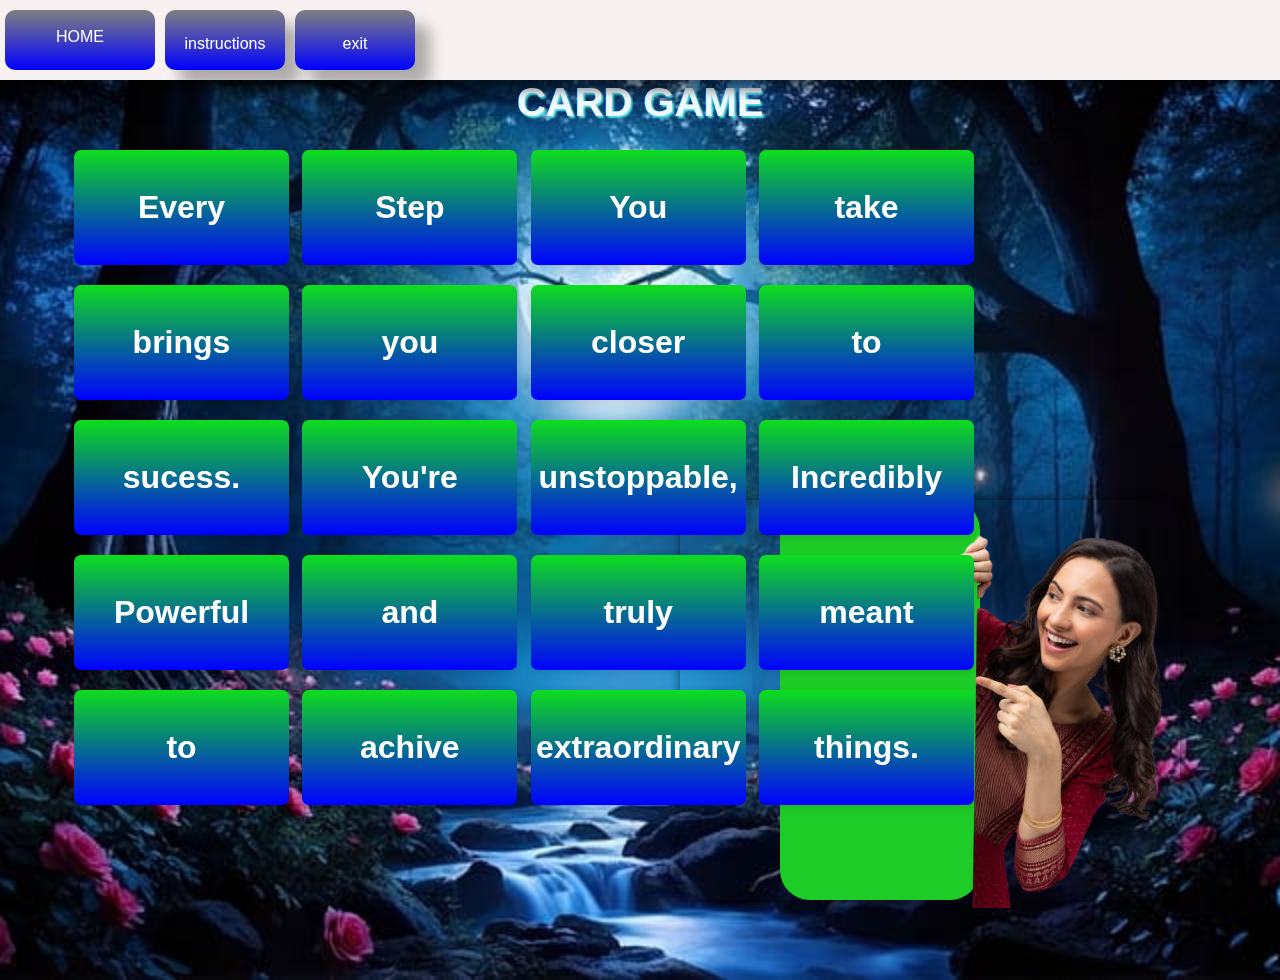
==== scardgame.html @ fa5767b2 "change" ====
<!DOCTYPE html>
<html lang="en">
<head>
    <meta charset="UTF-8">
    <meta name="viewport" content="width=device-width, initial-scale=1.0">
    <link rel="stylesheet" href="card.css">
    <link rel="website icon" type="jpg" href="./assets/calculator-removebg-preview.png">
    <link rel="website icon" type="jpg" href="./assets/gameicon.jpg">
    <link rel="stylesheet" href="styles.css">
    <title>FLIP 👉 CARD 🃏 game 🎮</title>
</head>
<body>
    <nav class="navbar">
        <div class="navsec">
            <a class="active" href="index.html">HOME</a>
            <button onclick="submit()"><a class="active1" href="#">instructions</a></button>
            <button onclick="submit1()"><a class="active2" href="#">exit</a></button>
          </div>
          
    <marquee behavior="" direction="right" class="marq">
      
      <h1 id="dataTable"></h1>
    </marquee>
    
    </nav>
    <section class="container">
               <h1 class="cardone">CARD GAME</h1>
  
    <div class="cardtwo">
    <div id="score">Score: 0</div>
    <img  src="./assets/scoregirl2.png" alt="girl">
  
    </div>

    <div class="wrapper">
        <ul class="cards">
          <li class="card">
            <div class="view front-view">
             <h1>Every</h1>
            </div>
            <div class="view back-view">
              <img src="./assets/image1.jpg" alt="card-img" width="1200px" height="100px">
            </div>
          </li>
          <li class="card">
            <div class="view front-view">
              <h1>Step</h1>
            </div>
            <div class="view back-view">
              <img src="./assets/image1.jpg" alt="card-img" width="1200px" height="100px">
            </div>
          </li>
          <li class="card">
            <div class="view front-view">
              <h1>You</h1>
            </div>
            <div class="view back-view">
              <img src="./assets/image3.jpg" alt="card-img" >
            </div>
          </li>
          <li class="card">
            <div class="view front-view">
              <h1>take</h1>
            </div>
            <div class="view back-view">
              <img src="./assets/image3.jpg" alt="card-img" >
            </div>
          </li>
          <li class="card">
            <div class="view front-view">
              <h1>brings</h1>
            </div>
            <div class="view back-view">
              <img src="./assets/image4.jpg" alt="card-img">
            </div>
          </li>
          <li class="card">
            <div class="view front-view">
              <h1>you</h1>
            </div>
            <div class="view back-view">
              <img src="./assets/image4.jpg" alt="card-img">
            </div>
          </li>
          <li class="card">
            <div class="view front-view">
              <h1>closer</h1>
            </div>
            <div class="view back-view">
              <img src="./assets/image5.jpg" alt="card-img">
            </div>
          </li>
          <li class="card">
            <div class="view front-view">
              <h1>to</h1>
            </div>
            <div class="view back-view">
              <img src="./assets/image5.jpg" alt="card-img">
            </div>
          </li>
          <li class="card">
            <div class="view front-view">
              <h1>sucess.</h1>
            </div>
            <div class="view back-view">
              <img src="./assets/image6.jpg" alt="card-img">
            </div>
          </li>
          <li class="card">
            <div class="view front-view">
              <h1>You're</h1>
            </div>
            <div class="view back-view">
              <img src="./assets/image6.jpg" alt="card-img">
            </div>
          </li>
          <li class="card">
            <div class="view front-view">
              <h1>unstoppable,</h1>
            </div>
            <div class="view back-view">
              <img src="./assets/image7.jpg"alt="card-img">
            </div>
          </li>
          <li class="card">
            <div class="view front-view">
              <h1>Incredibly </h1>
            </div>
            <div class="view back-view">
              <img src="./assets/image7.jpg" alt="card-img">
            </div>
          </li>
          <li class="card">
            <div class="view front-view">
              <h1>Powerful</h1>
            </div>
            <div class="view back-view">
              <img src="./assets/image8.jpg" alt="card-img">
            </div>
          </li>
          <li class="card">
            <div class="view front-view">
              <h1>and</h1>
            </div>
            <div class="view back-view">
              <img src="./assets/image8.jpg" alt="card-img">
            </div>
          </li>
          <li class="card">
            <div class="view front-view">
              <h1>truly</h1>
            </div>
            <div class="view back-view">
              <img src="./assets/image9.jpg" alt="card-img">
            </div>
          </li>
          <li class="card">
            <div class="view front-view">
              <h1>meant</h1>
            </div>

            <div class="view back-view">
              <img src="./assets/image9.jpg" alt="card-img">
            </div>
          </li>
          <li class="card">
            <div class="view front-view">
              <h1>to</h1>
            </div>
            <div class="view back-view">
              <img src="./assets/image10.jpg" alt="card-img">
            </div>
          </li>

          <li class="card">
            <div class="view front-view">
              <h1>achive </h1>
            </div>
            <div class="view back-view">
              <img src="./assets/image10.jpg" alt="card-img">
            </div>
          </li>

          <li class="card">
            <div class="view front-view">
              <h1>extraordinary </h1>
            </div>
            <div class="view back-view">
              <img src="./assets/image2.jpg" alt="card-img">
            </div>
          </li>

          <li class="card">
            <div class="view front-view">
              <h1>things.</h1>
            </div>
            <div class="view back-view">
              <img src="./assets/image2.jpg" alt="card-img">
            </div>
          </li>
        </ul>
      </div>
      <audio controls autoplay>
        <source src="./assets/bird-flight-236928.mp3" type="audio/mpeg">
    
      </audio>
    </section>
    <script src="script.js"></script>
</body>
</html>
---- card.css ----
*
{
    margin: 0;
    padding: 0;
    box-sizing: border-box;
    font-family: 'lilita one', sans-serif , 'Righteous', cursive, 'Saira', sans-serif;
}
/* Media query for smaller devices */
@media (max-width: 768px) {
  * {
      font-family: 'Righteous', cursive, sans-serif;
  }
}

/* Media query for even smaller devices (mobile phones) */
@media (max-width: 480px) {
  * {
      font-family: 'Saira', sans-serif, 'Righteous', cursive;
  }
}
body
{
    background: rgb(152,158,161);
    background: linear-gradient(0deg, rgba(152,158,161,1) 3%, rgba(10,10,10,1) 28%);
    background: fixed;
    height: 100%;
}
/* Media query for smaller devices (tablets) */
@media (max-width: 768px) {
  body {
      background: rgb(152,158,161);
      background: linear-gradient(0deg, rgba(152,158,161,1) 10%, rgba(10,10,10,1) 40%);
  }
}

/* Media query for mobile phones */
@media (max-width: 480px) {
  body {
      background: rgb(152,158,161);
      background: linear-gradient(0deg, rgba(152,158,161,1) 20%, rgba(10,10,10,1) 50%);
  }
}
.navbar 
{
    width: 100%;
    height: 80px;
    background-color: rgb(247, 241, 241);
    display: flex;
    justify-content: space-between;
    position: sticky;
    box-shadow: 10px 10px 10px rgba(0, 0, 0, 0.5);
    top: 0;
    left: 0;
    z-index: 1;
}
@media (max-width: 480px) {
  .navbar {
      height: 50px; 
      box-shadow: none;
      flex-direction: column; 
      justify-content: center; 
  }
}
.navbar .navsec 
{
  margin-left: 5px;
  width:500px;
  display: flex;
  justify-content: space-between;
  align-items: center;
}
/* Media query for tablets and smaller screens */
@media (max-width: 768px) {
  .navbar .navsec {
    width: 80%; 
    justify-content: space-evenly; 
  }
}

/* Media query for mobile phones */
@media (max-width: 480px) {
  .navbar .navsec {
    width: 100%; 
    justify-content: center; 
  }
}
.navbar .navsec .active
{
    background-image: linear-gradient(gray,blue);
    width: 100px;
    height: 50px;
    border-radius: 10px;
    padding-top: 15px;
   text-align: center;
    text-decoration: none;
    color: rgb(255, 255, 255);
    
}
@media (min-width: 1024px) {
  .navbar .navsec .active {
      width: 150px; 
      height: 60px; 
      font-size: 16px; 
      padding-top: 18px; 
  }
}
/* Media query for mobile phones (480px and below) */
@media (max-width: 480px) {
  .navbar .navsec .active {
      width: 80px; 
      height: 40px; 
      font-size: 12px; 
      padding-top: 10px; 
  }
}

.navbar .active:hover
{
  width: 100px;
  height: 50px;
    background-image: linear-gradient(rgb(226, 12, 12),rgb(184, 231, 15));
    border-radius: 10px;
}

@media (min-width: 1024px) {
  .navbar .active:hover {
    width: 150px; 
    height: 60px; 
    background-image: linear-gradient(rgb(226, 12, 12), rgb(184, 231, 15)); 
    border-radius: 12px; 
  }
}

/* Media query for mobile phones (480px and below) */
@media (max-width: 480px) {
  .navbar .active:hover {
    width: 80px;
    height: 40px; 
    background-image: linear-gradient(rgb(226, 12, 12), rgb(184, 231, 15)); 
    border-radius: 8px;
  }
}
.navbar  button
{
    margin-left: 10px;
    background-image: linear-gradient(gray,blue);
    width: 100px;
  height: 50px;
  border: none;
  border-radius: 10px;
  box-shadow: 10px;
    padding-top: 5px;
   text-align: center;
   
    
}

/* Media query for mobile phones (480px and below) */
@media (max-width: 480px) {
  .navbar button {
      width: 80px; 
      height: 40px; 
      padding-top: 3px;
      font-size: 12px; 
  }
}

/* Media query for laptops and larger screens (1024px and above) */
@media (min-width: 1024px) {
  .navbar button {
      width: 120px; 
      height: 60px; 
      box-shadow: 15px 15px 15px rgba(0, 0, 0, 0.3);
      padding-top: 8px;
  }
}

.navbar  button a
{
  text-decoration: none;
  color: rgb(255, 255, 255);
  font-size: 15px;
}
/* Media query for tablets and smaller screens */
@media (max-width: 768px) {
  .navbar button a {
    font-size: 14px; 
  }
}

/* Media query for mobile phones (480px and below) */
@media (max-width: 480px) {
  .navbar button a {
    font-size: 12px; 
  }
}

/* Media query for laptops and larger screens (1024px and above) */
@media (min-width: 1024px) {
  .navbar button a {
    font-size: 16px; 
  }
}

.marq
{
  display:flex;
  flex-direction: row;
  justify-content: space-between;
}
/* Media query for tablets and smaller screens */
@media (max-width: 768px) {
  .marq {
    flex-direction: column; 
    justify-content: center; 
  }
}

/* Media query for mobile phones (480px and below) */
@media (max-width: 480px) {
  .marq {
    flex-direction: column; /* Stack items vertically */
    justify-content: center; /* Center content */
  }
}
.container
{
  background-image: url(./assets/moon.jpg);
  background-size: cover;
  background-position: center;
  height: 100vh;
}
#dataTable
{
    color: rgb(49, 238, 16);
    text-align: left;
    font-size: 20px;
    margin-top: 15px;
    font-family: cursive;
    font-style: italic;
    text-shadow: 2px 2px 2px rgb(82, 232, 232);
    font-weight: bolder;
    font-size: 20px;

}
/* Media query for tablets and smaller screens */
@media (max-width: 768px) {
  #dataTable {
    font-size: 18px; 
    margin-top: 10px; 
    text-align: center; 
  }
}

/* Media query for mobile phones (480px and below) */
@media (max-width: 480px) {
  #dataTable {
    font-size: 16px; 
    margin-top: 5px; 
    text-align: center; 
    text-shadow: 1px 1px 1px rgb(82, 232, 232); 
  }
}
.cardone
{
  font-size: 40px;
  text-align: center;
  color: aliceblue;
  text-decoration-thickness: 10px;
  text-shadow: 2px 2px 2px rgb(82, 232, 232);
}
/* Media query for tablets and smaller screens */
@media (max-width: 768px) {
  .cardone {
    font-size: 18px; 
    text-shadow: 1px 1px 1px rgb(82, 232, 232); /
  }
}

/* Media query for mobile phones (480px and below) */
@media (max-width: 480px) {
  .cardone {
    font-size: 16px; 
    text-shadow: 1px 1px 1px rgb(82, 232, 232); 
  }
}
/*wrapper*/
.wrapper{
    margin-left: 5%;
    margin-top: 0%;
    padding: 10px;
    box-shadow: 0 0 10px rgba(0, 0, 0, 0.5);
    width: 1000px;
    height: 700px;
    display: flex;
    flex-wrap: wrap;
    border-radius: 10px;
    box-shadow: 0 10px 30px rgba(0,0,0,0.1);
    flex-wrap: wrap;
  }
  /* Media query for tablets and smaller screens */
@media (max-width: 768px) {
  .wrapper {
    width: 1000px;
    height: 700px;
    display: flex;
    flex-wrap: wrap;
    margin-left: 3%;
    padding: 8px;
    box-shadow: 0 5px 20px rgba(0,0,0,0.1); 
  }
}

/* Media query for mobile phones (480px and below) */
@media (max-width: 480px) {
  .wrapper {
    margin-left: 2%; 
    padding: 5px; 
    box-shadow: 0 3px 15px rgba(0,0,0,0.1); 
  }
}
  .cards, .card, .view{
    margin-left: 0%10%;
    display: flex;
    align-items: center;
    justify-content:center;
  }
  .cards{
    height: 500px;
    width: 900px;
    display: flex;
    flex-wrap: wrap;
    gap: 5px;
    justify-content: space-between;
  }
  /* Media query for tablets and smaller screens */
@media (max-width: 768px) {
  .cards, .card, .view {
    height: 600px;
    width: 900px;
    display: flex;
    flex-wrap: wrap;
    gap: 5px;
    margin-left: 5%; 
  }
}

/* Media query for mobile phones (480px and below) */
@media (max-width: 480px) {
  .cards, .card, .view {
    margin-left: 2%; 
  }
}
  .cards .card{
    margin-top: 15px;
    cursor: pointer;
    list-style: none;
    user-select: none;
    position: relative;
    perspective: 1000px;
    transform-style: preserve-3d;
    height: calc(100% / 4 - 10px);
    width: calc(100% / 4 - 10px);
  }
  /* Media query for tablets and smaller screens */
@media (max-width: 768px) {
  .cards .card {
      height: calc(100% / 3 - 10px); 
      width: calc(100% / 3 - 10px); 
  }
}

/* Media query for mobile phones (480px and below) */
@media (max-width: 480px) {
  .cards .card {
      height: calc(100% / 2 - 10px); 
      width: calc(100% / 2 - 10px); 
  }
}

  .card.shake{
    animation: shake 0.55s ease-in-out; 
  }
  @keyframes shake {
    0%, 100%{
      transform: translateX(0);
    }
    20%{
      transform: translateX(-13px);
    }
    40%{
      transform: translateX(13px);
    }
    60%{
      transform: translateX(-8px);
    }
    80%{
      transform: translateX(8px);
    }
  }
  @keyframes shake {
    0%, 100% {
        transform: translateX(0);
    }
    20% {
        transform: translateX(-13px);
    }
    40% {
        transform: translateX(13px);
    }
    60% {
        transform: translateX(-8px);
    }
    80% {
        transform: translateX(8px);
    }
}

/* Media query for tablets and smaller screens */
@media (max-width: 768px) {
    .card.shake {
        animation: shake 0.45s ease-in-out; 
    }
}

/* Media query for mobile phones (480px and below) */
@media (max-width: 480px) {
    .card.shake {
        animation: shake 0.35s ease-in-out; 
    }
}
  .card .view{
    width: 100%;
    height: 100%;
    position: absolute;
    border-radius: 7px;
    background-image: linear-gradient(rgb(14, 222, 28),blue);
    box-shadow: 0 0 10px rgba(0, 0, 0, 0.5);
    color: #fff;
    pointer-events: none;
    backface-visibility: hidden;
    box-shadow: 0 3px 10px rgba(0,0,0,0.1);
    transition: transform 0.25s linear;
  }
  /* Media query for tablets and smaller screens */
@media (max-width: 768px) {
  .card .view {
      box-shadow: 0 2px 8px rgba(0,0,0,0.1); 
      border-radius: 5px; 
  }
}

/* Media query for mobile phones (480px and below) */
@media (max-width: 480px) {
  .card .view {
      box-shadow: 0 1px 6px rgba(0,0,0,0.1); 
      border-radius: 4px; 
  }
}
  .card .back-view img{
    max-width: 200px;
    height: 100px;
  }
  /* Media query for tablets and smaller screens */
@media (max-width: 768px) {
  .card .back-view img {
      max-width: 150px; 
      height: 80px;      
  }
}

/* Media query for mobile phones (480px and below) */
@media (max-width: 480px) {
  .card .back-view img {
      max-width: 120px;  
      height: 60px;     
  }
}
  .card .back-view{
    transform: rotateY(-180deg);
  }
  /* Media query for tablets and smaller screens */
@media (max-width: 768px) {
  .card .back-view {
      transform: rotateY(-180deg); 
      
  }
}

/* Media query for mobile phones (480px and below) */
@media (max-width: 480px) {
  .card .back-view {
      transform: rotateY(-180deg); 
     
  }
}
  .card.flip .back-view{
    transform: rotateY(0);
  }
  /* Media query for tablets and smaller screens */
@media (max-width: 768px) {
  .card.flip .back-view {
      transform: rotateY(0); 
      
  }
}

/* Media query for mobile phones (480px and below) */
@media (max-width: 480px) {
  .card.flip .back-view {
      transform: rotateY(0); 
     
  }
}
  .card.flip .front-view{
    transform: rotateY(180deg);
  }
  @media screen and (max-width: 700px) {
    .cards{
      height: 350px;
      width: 350px;
    }
    .card .front-view img{
      width: 17px;
    }
    .card .back-view img{
      max-width: 40px;
    }
  }
  @media screen and (max-width: 530px) {
    .cards{
      height: 300px;
      width: 300px;
    }
    .card .front-view img{
      width: 15px;
    }
    .card .back-view img{
      max-width: 35px;
    }
  }
  .container .cardtwo
{
  position: absolute;
  right:100px;
  bottom: 0px;
  width: 500px; 
      height: 400px;
      border-radius: 30px;
      
      box-shadow: 0 0 10px rgba(0, 0, 0, 0.5);
  
}
/* Media query for tablets and smaller screens */
@media (max-width: 768px) {
  .cardtwo {
      bottom: 5px; 
      right: 5px;   
      
  }
}

/* Media query for mobile phones (480px and below) */
@media (max-width: 480px) {
  .cardtwo {
      bottom: 10px;  
      right: 10px; 
    
  }
}
  #score
  {
   
    padding-top: 10px;
    font-size: 40px;
    font-weight: 900;
    text-align: center;
    width: 200px;
    height: 400px;
    color: rgb(147, 4, 198);
    background-color: rgb(29, 204, 38);
    border-radius: 30px;
  }
  /* Media query for tablets and smaller screens */
@media (max-width: 768px) {
  #score {
      width: 180px;  
      height: 350px;  
      font-size: 35px; 
  }
}

/* Media query for mobile phones (480px and below) */
@media (max-width: 480px) {
  #score {
      width: 150px;  
      height: 300px; 
      font-size: 30px;
      border-radius: 20px; 
  }
}
  .cardtwo   #score
  {
    padding-top: 100px;
    position: absolute;
    right: 200px;
  }
  /* Media query for tablets and smaller screens */
@media (max-width: 768px) {
  .cardtwo #score {
      padding-top: 80px;  
      bottom: -20px;      
      right: 150px;     
  }
}

/* Media query for mobile phones (480px and below) */
@media (max-width: 480px) {
  .cardtwo #score {
      padding-top: 60px;  
      bottom: -15px;      
      right: 100px;      
      width: 120px;       
      height: 250px;      
      font-size: 25px;    
      border-radius: 15px; 
  }
}
  .cardtwo img
  {
    position: absolute;
    right: -135px;
    
  }
  audio {
    display: none;
  }
  /* Media query for tablets and smaller screens */
@media (max-width: 768px) {
  .cardtwo img {
      right: -120px;  
      bottom: -10px;  
  }
}

/* Media query for mobile phones (480px and below) */
@media (max-width: 480px) {
  .cardtwo img {
      right: -80px;   
      bottom: -5px;   
       width: 120px;   
      height: auto;   
  }
}
---- styles.css ----
*
{
  margin: 0;
  padding: 0;
  box-sizing: border-box;
  font-family: 'lilita one', sans-serif;
}
body
{
  background-image: url(./assets/moon.jpg);
  background-size: cover;
  background-position: center;
}
.welcome
{
  text-align: center;
  margin-top: 50px;
  color:rgb(224, 18, 179);
  font-size: 50px;
}
.welcome .flip
{
  font-size: 60px;
  color: #ffffff;
  font-family: 'Righteous', cursive;
  text-shadow: 2px 2px 2px rgb(82, 142, 232);
}
.welcome .heartly 
{
  position: relative;
  font-family:'lilita one',cursive;
  margin-top: 28px;
  font-size: 150px;
  color: transparent;
  -webkit-text-stroke: 2px rgb(224, 18, 179);
  background-image: url(./assets/rose.jpg);
  -webkit-background-clip: text;
  -webkit-text-fill-color: transparent;
  background-clip: text;
  background-size: cover;
  background-position: center;
}
@keyframes bounce {
  100% {
    top: -20px;
    text-shadow: 0 1px 0 #ccc, 0 2px 0 #ccc, 0 3px 0 #ccc, 0 4px 0 #ccc, 0 5px 10px #ccc,
    0 7px 0 transparent, 0 8px 0 transparent, 0 9px 0 transparent, 0 10px 10px rgba(0,0,0,.5);
  }
}
.welcome .heartly .space
{
  margin-left: 100px;
}
.form
{
  display: block;
  background-image: url(./assets/bg1.jpg);
  text-align: center;
  margin: 150px auto;
  padding: 40px;
  border: 2px solid rgb(224, 18, 179);
  height: auto;
  max-width: 400px;
  font-size: 30px;
  border-radius: 14px;
  box-shadow: 0 4px 20px rgba(82, 142, 232, 0.8);
}
.form label
{
  color:rgb(224, 18, 179);
  padding: 10px;
  font-size: 30px;
}
.form input
{
  padding: 10px;
  border: 2px solid rgb(224, 18, 179);
  border-radius: 10px;
  font-size: 20px;
  width: 100%;
  box-sizing: border-box;
}
.form button
{
  margin-top: 20px;
  padding: 15px 40px;
  border: none;
  cursor:pointer;
  color:#fff;
  position:relative;
  z-index: 0;
  border-radius: 14px;
}
.form button::before
{
  content: "";
  background:linear-gradient(45deg, #3300ff, #d80d14, #bdd908, #48ff00, #7a00ff, #ff00c8);
  position: absolute;
  top: -2px;
  left: -2px;
  background-size: 400%;
  z-index: -1;
  filter: blur(5px);
  width: calc(100% + 4px);
  height: calc(100% + 4px);
  animation: glowing 20s linear infinite;
  opacity: 0;
  transition: opacity .3s ease-in-out;
  border-radius: 10px;
}
@keyframes glowing {
  0% { background-position: 0 0; }
  50% { background-position: 400% 0; }
  100% { background-position: 0 0; }
}
.form button:hover::before
{
  opacity: 1;
}

/* Responsive Design */
@media (max-width: 1024px) {
  .welcome {
    font-size: 40px;
  }
  .welcome .flip {
    font-size: 50px;
  }
  .welcome .heartly {
    font-size: 100px;
  }
  .form {
    margin: 100px auto;
    max-width: 350px;
    padding: 30px;
  }
}

@media (max-width: 768px) {
  .welcome {
    font-size: 30px;
  }
  .welcome .flip {
    font-size: 40px;
  }
  .welcome .heartly {
    font-size: 80px;
  }
  .form {
    margin: 80px auto;
    max-width: 300px;
    padding: 20px;
  }
}

@media (max-width: 480px) {
  .welcome {
    font-size: 24px;
    margin-top: 20px;
  }
  .welcome .flip {
    font-size: 30px;
  }
  .welcome .heartly {
    font-size: 60px;
  }
  .form {
    margin: 50px auto;
    max-width: 280px;
    padding: 15px;
    font-size: 20px;
  }
  .form label {
    font-size: 20px;
  }
  .form input {
    font-size: 16px;
  }
  .form button {
    padding: 10px 30px;
  }
}
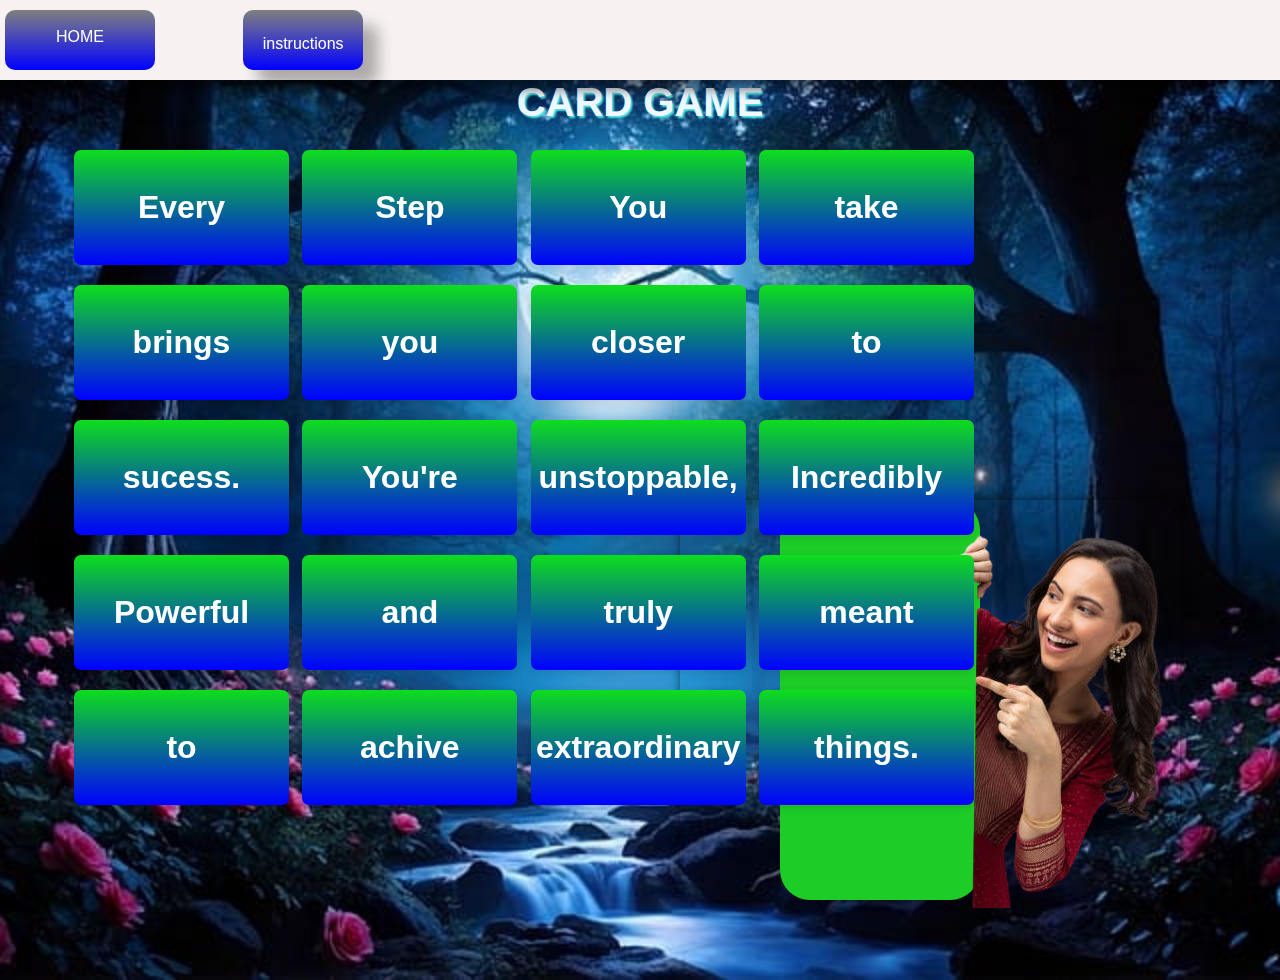
==== commit 289a4a3c: "cmt" ====
--- a/scardgame.html
+++ b/scardgame.html
@@ -14,7 +14,7 @@
         <div class="navsec">
             <a class="active" href="index.html">HOME</a>
             <button onclick="submit()"><a class="active1" href="#">instructions</a></button>
-            <button onclick="submit1()"><a class="active2" href="#">exit</a></button>
+            
           </div>
           
     <marquee behavior="" direction="right" class="marq">
